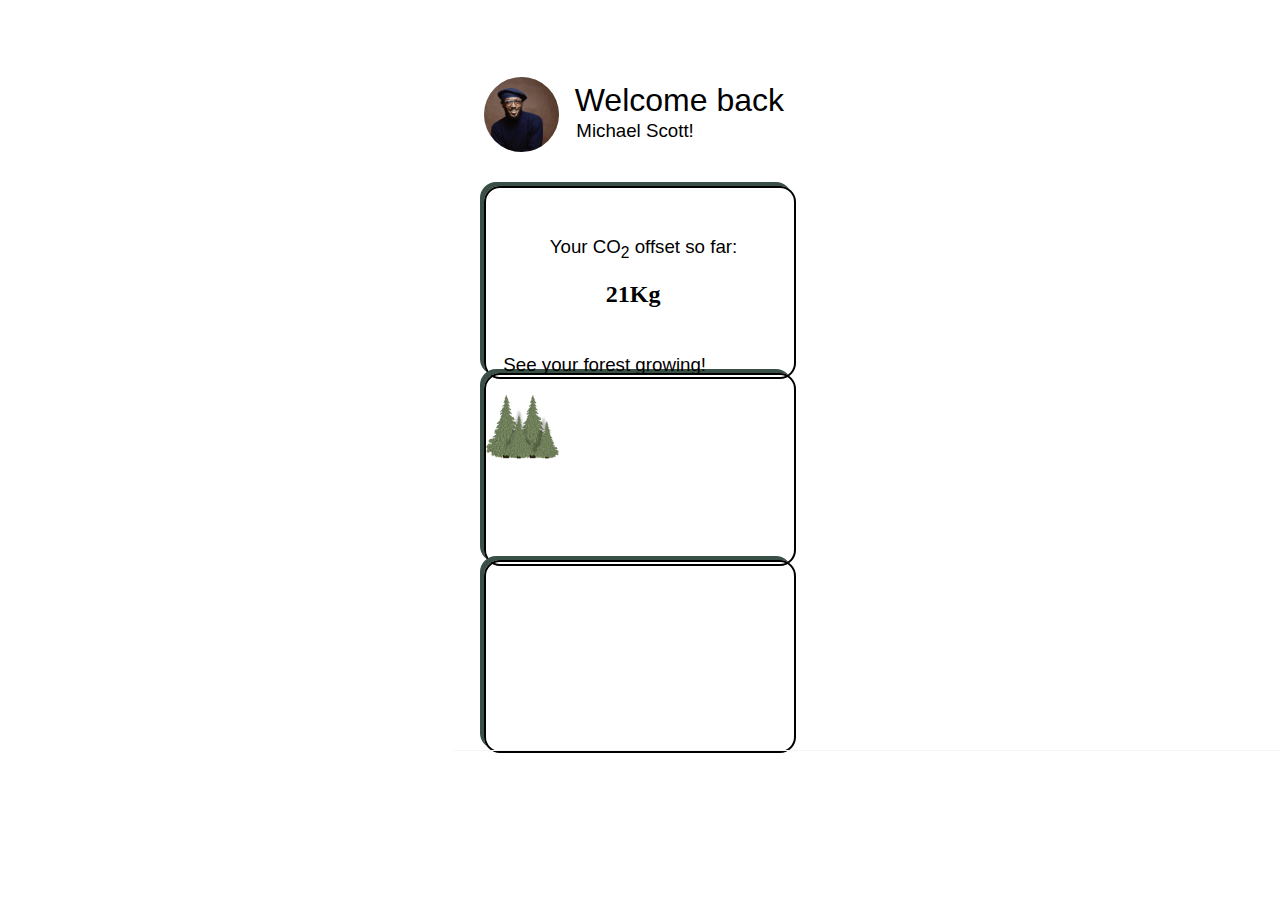
==== landing.html @ 76d91d42 "3rd commit" ====
<!DOCTYPE html>
<html lang="en">
<head>
    <meta charset="UTF-8">
    <meta http-equiv="X-UA-Compatible" content="IE=edge">
    <meta name="viewport" content="width=device-width, initial-scale=1.0">
    <title>FRÆ</title>
    <link rel="stylesheet" href="style.css">
    <link rel="stylesheet" href="https://cdnjs.cloudflare.com/ajax/libs/font-awesome/6.0.0-beta2/css/all.min.css" integrity="sha512-YWzhKL2whUzgiheMoBFwW8CKV4qpHQAEuvilg9FAn5VJUDwKZZxkJNuGM4XkWuk94WCrrwslk8yWNGmY1EduTA==" crossorigin="anonymous" referrerpolicy="no-referrer" />

</head>
<body>
    <main>
    <div class="header">
        <div class="right-side">
            <a href="mailto:utbodvarsson@gmail.com"><i class="fas fa-cog"></i></a>
        </div>
    </div>
   
    <div class="user-info">
        <div class="user-img-container">
        <img class="user-img" src="/picref/userPic.svg" alt="user-picture" srcset="">
        </div>
        <div class="user-greeting">
        <h1>Welcome back</h1>
        <h3>Michael Scott!</h3>
    </div>
    </div>

    <div class="CO2-offset-button">
        <h3 class="co2-h3">Your CO<sub>2</sub> offset so far:</h3>
        <h2 class="co2-h2">21Kg</h2>
    </div>
    <div class="your-forest-button">
        <h3 class="forest-growing-h3">See your forest growing!</h3>
        <img src="/picref/Dashboard-trees.png" alt="tree" srcset="">
    </div>
    <div class="scan-button"></div>

    <div class="horizontal-line"></div>
    <div class="footer">
        <ul>
            <li>
                <a href="#"><i class="fas fa-home"></i></a>
            </li>
            <li>
                <a href="#"><i class="fas fa-tree"></i></a>
            </li>
            <li>
                <a href="#"><i class="fas fa-user"></i></a>
            </li>
            <li>
                <a href="#"><i class="fas fa-map-marked-alt"></i></a>
            </li>
        </ul>
    </div> 
</main>
    <script src="main.js"></script>
</body>
</html>
---- style.css ----
body {
  margin: 0;
}

main {
  display: grid;
  grid-template-columns: 1.953rem 1.953rem 1.953rem 1.953rem 1.953rem 1.953rem 1.953rem 1.953rem 1.953rem 1.953rem 1.953rem 1.953rem;
  grid-template-rows: 3.172rem 3.172rem 3.172rem 3.172rem 3.172rem 3.172rem 3.172rem 3.172rem 3.172rem 3.172rem 3.172rem 3.172rem 3.172rem 3.172rem 3.172rem 3.172rem;
  width: 23.438rem;
  height: 50.75rem;
  margin: 0.625rem auto;
}

.user-info {
  grid-column: 2 / 14;
  grid-row: 2 / 4;
  display: flex;
  flex-direction: row;
}

.user-img {
  width: 4.688rem;
  margin-top: 1rem;
}

h1 {
  size: 2.25rem;
  font-family: Arial, Helvetica, sans-serif;
  margin-left: 1rem;
  font-weight: 500;
}

h3 {
  size: 1.5rem;
  font-family: Arial, Helvetica, sans-serif;
  margin-top: -1.3rem;
  margin-left: 1.1rem;
  font-weight: 500;
}

.CO2-offset-button {
  grid-column: 12 / 2;
  grid-row: 4 / 7;
  border: 2px solid black;
  border-radius: 16px;
  box-shadow: -4px -4px 0px #3a5046;
  height: 21vh;
  margin-top: 1.5rem;
  margin-bottom: -1.5rem;
}

.co2-h3 {
  margin-top: 3rem;
  margin-left: 4rem;
}

.co2-h2 {
  margin-top: 1rem;
  margin-left: 7.5rem;
}

.your-forest-button {
  grid-column: 12 / 2;
  grid-row: 8 / 11;
  border: 2px solid black;
  border-radius: 16px;
  box-shadow: -4px -4px 0px #3a5046;
  height: 21vh;
  margin-top: 0.5rem;
}

.scan-button {
  grid-column: 12 / 2;
  grid-row: 12 / 15;
  border: 2px solid black;
  border-radius: 16px;
  box-shadow: -4px -4px 0px #3a5046;
  height: 21vh;
  margin-top: -0.5rem;
}

.horizontal-line {
  grid-column: 0 / 13;
  grid-row: 16 / 17;
  height: 0.063rem;
  background-color: #f5f5f5;
  width: 100vw;
  margin-top: -1.3rem;
}

.footer {
  grid-column: 2 / 12;
  grid-row: 16 / 17;
  margin: 0;
  padding: 0;
}

.header {
  grid-column: 2 / 11;
  grid-row: 1 / 2;
  display: flex;
  flex-direction: row;
  justify-content: flex-end;
  margin-top: 1rem;
  font-size: 2rem;
}

.header a {
  margin-right: -1rem;
  color: #3a5046;
}

ul {
  display: flex;
  flex-direction: row;
  list-style: none;
  justify-content: space-around;
  margin-left: -3rem;
  margin-top: -0.6rem;
}

ul li a {
  text-decoration: none;
  color: #3a5046;
  font-size: 2rem;
}

/*
li a {
  color: #cad3c8;
  transition: 0.5s;
}
li a:hover {
  color: #202020;
}

ul {
  list-style: none;
  display: flex;
  align-items: center;
  flex-direction: row;
}

.footer {
  width: 100%;
  bottom: 0;
  position: fixed;
}
*/
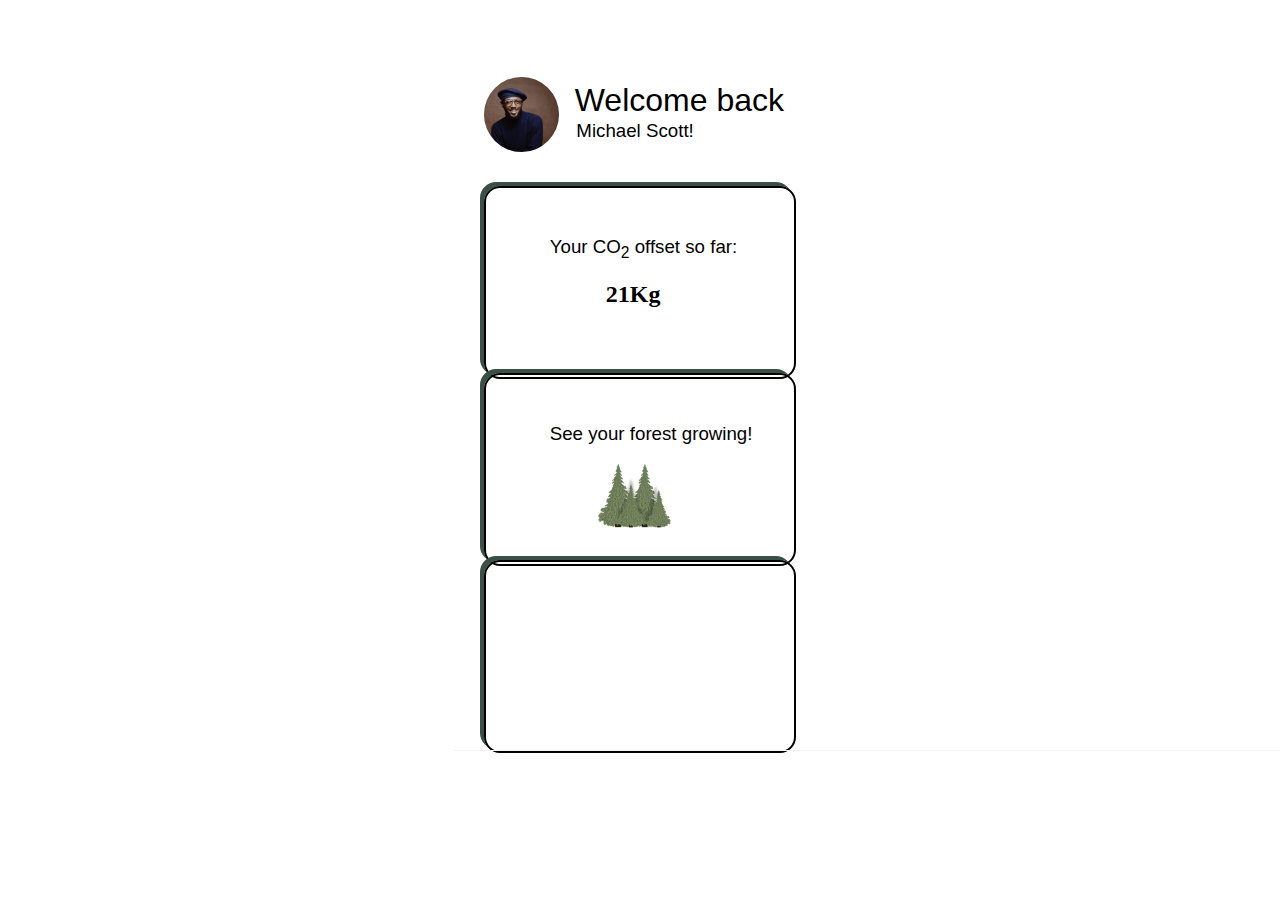
==== commit 53129830: "see your forest button" ====
--- a/landing.html
+++ b/landing.html
@@ -33,7 +33,7 @@
     </div>
     <div class="your-forest-button">
         <h3 class="forest-growing-h3">See your forest growing!</h3>
-        <img src="/picref/Dashboard-trees.png" alt="tree" srcset="">
+        <img class="trees-img" src="/picref/Dashboard-trees.png" alt="tree" srcset="">
     </div>
     <div class="scan-button"></div>
 
--- a/style.css
+++ b/style.css
@@ -67,6 +67,15 @@
   box-shadow: -4px -4px 0px #3a5046;
   height: 21vh;
   margin-top: 0.5rem;
+}
+
+.forest-growing-h3 {
+  margin-top: 3rem;
+  margin-left: 4rem;
+}
+
+.trees-img {
+  margin-left: 7rem;
 }
 
 .scan-button {
